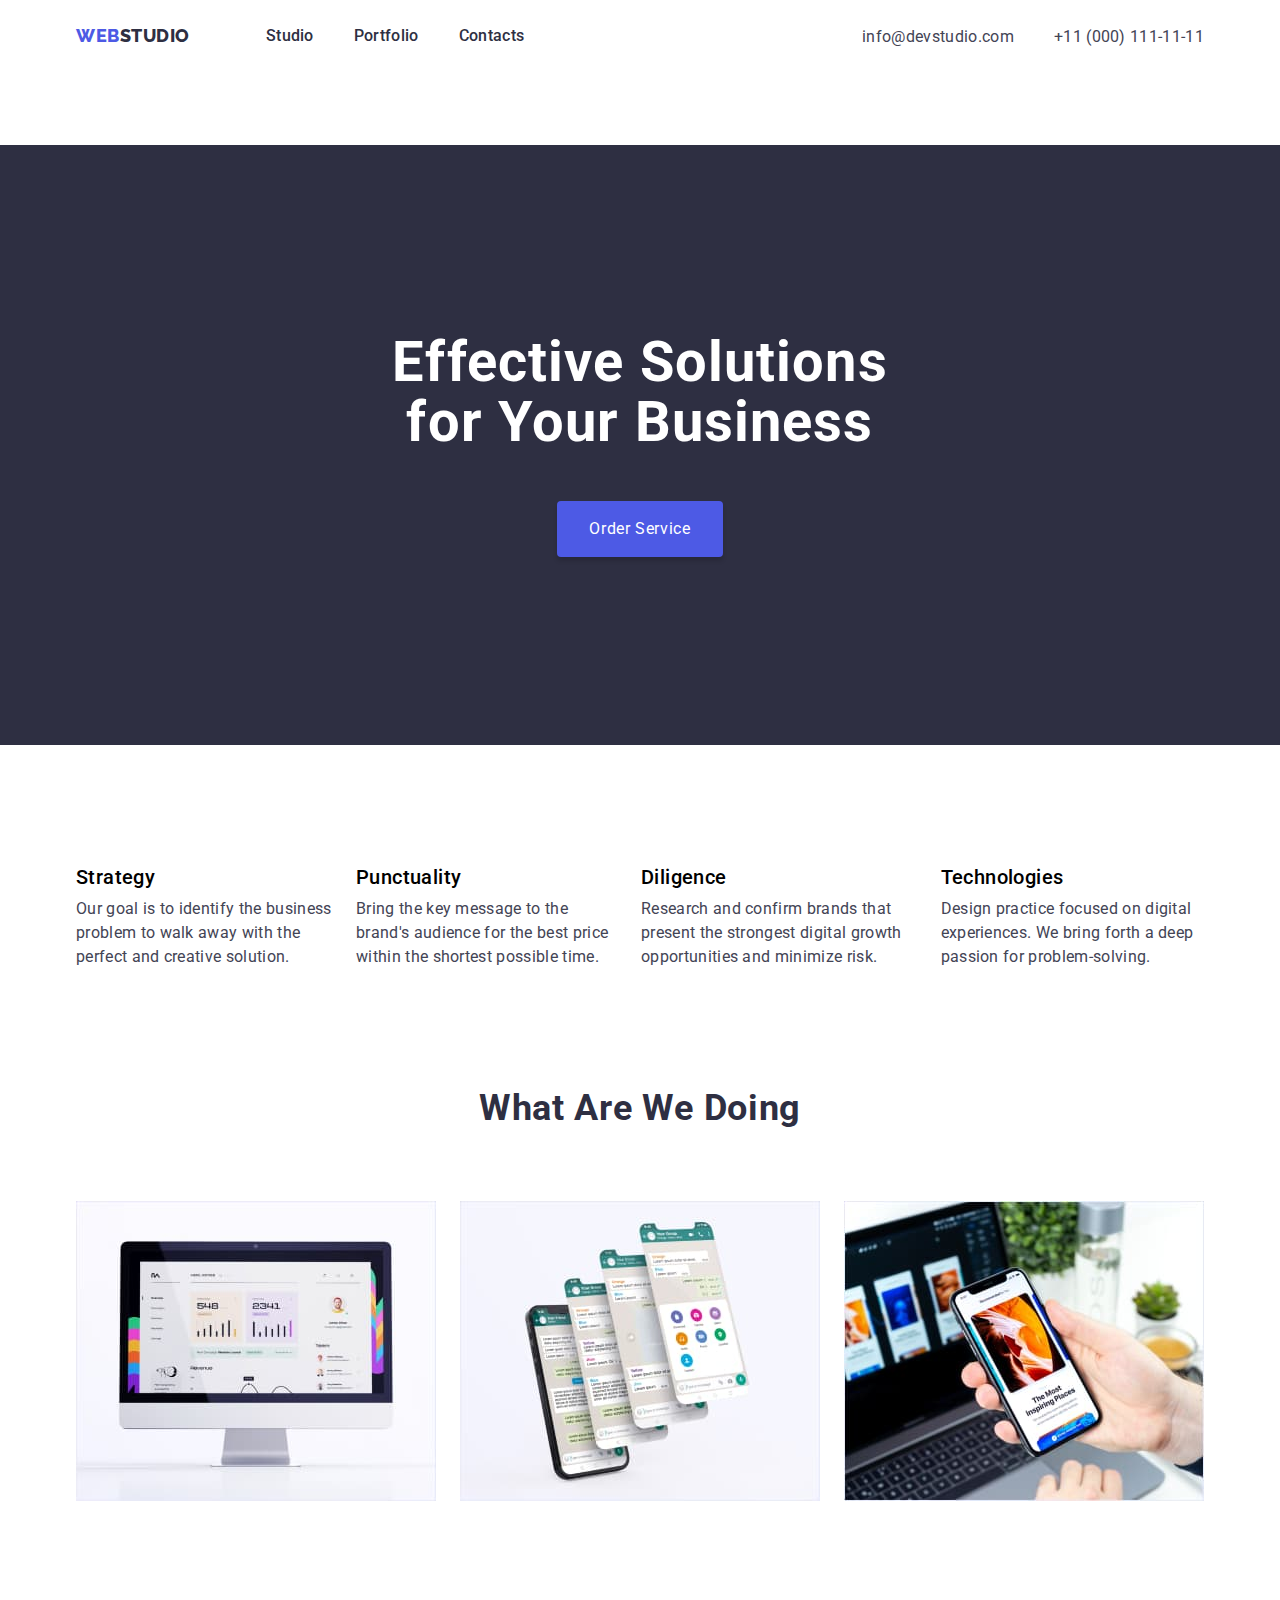
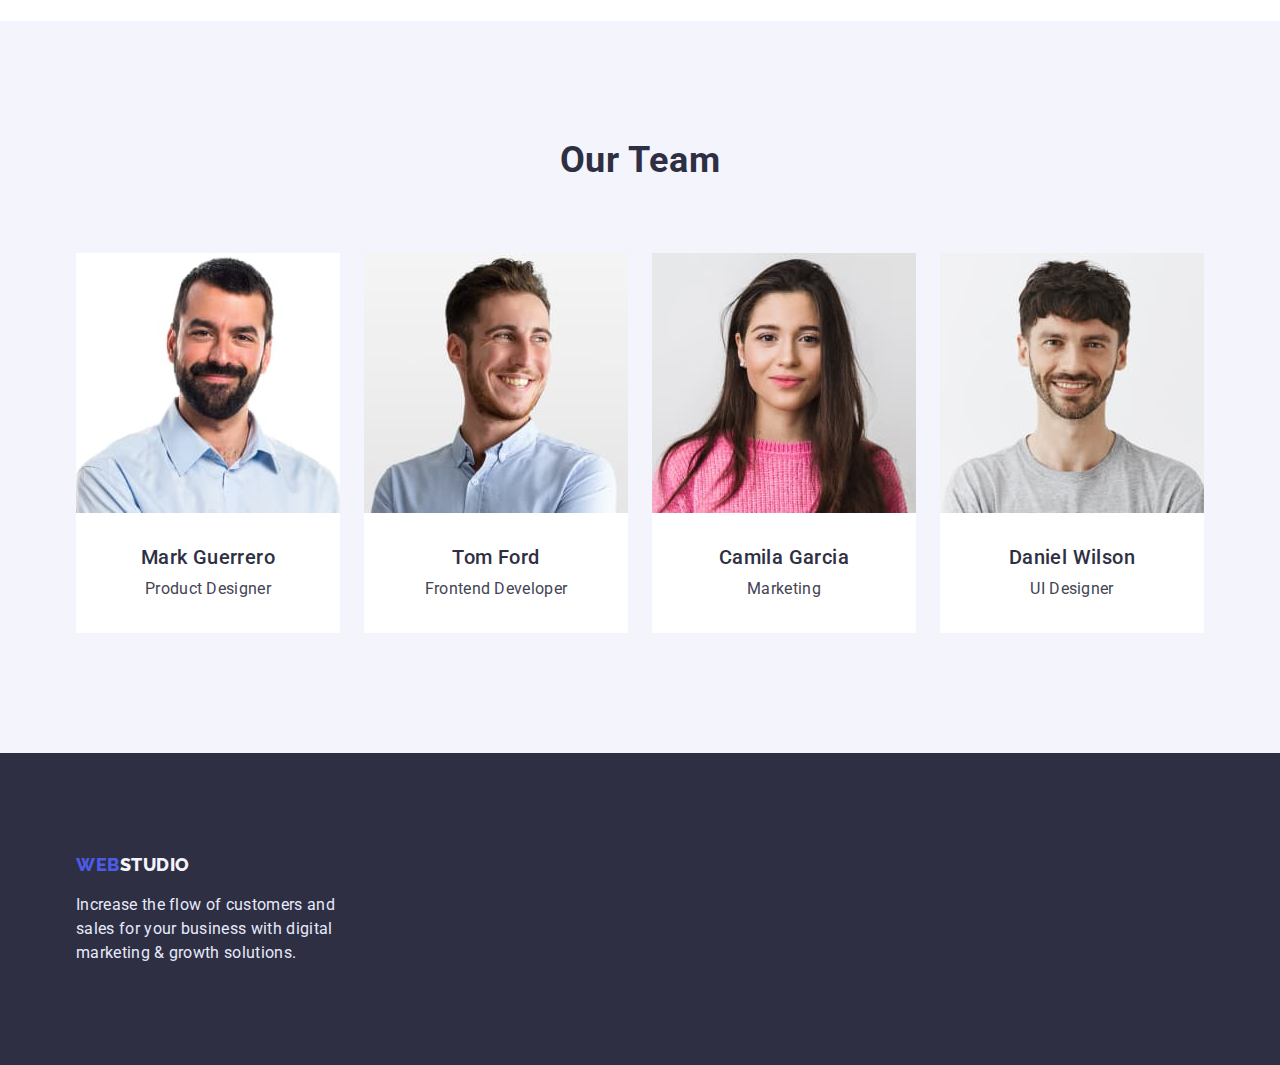
==== index.html @ ec8e8ed6 "Initial commit" ====
<!DOCTYPE html>
<html lang="en">

<head>
    <meta charset="UTF-8">
    <meta http-equiv="X-UA-Compatible" content="IE=edge">
    <meta name="viewport" content="width=device-width, initial-scale=1.0">
    <title>Effective Solutions
        for Your Business</title>
    <link rel="preconnect" href="https://fonts.googleapis.com">
    <link rel="preconnect" href="https://fonts.gstatic.com" crossorigin>
    <link rel="preconnect" href="https://fonts.googleapis.com">
    <link rel="preconnect" href="https://fonts.gstatic.com" crossorigin>
    <link rel="preconnect" href="https://fonts.googleapis.com">
<link rel="preconnect" href="https://fonts.gstatic.com" crossorigin>
<link rel="preconnect" href="https://fonts.googleapis.com">
<link rel="preconnect" href="https://fonts.gstatic.com" crossorigin>
<link href="https://fonts.googleapis.com/css2?family=Raleway:wght@800&family=Roboto:wght@400;500;700&display=swap" rel="stylesheet">
<link href="
https://cdn.jsdelivr.net/npm/modern-normalize@1.1.0/modern-normalize.min.css
" rel="stylesheet">    
<link rel="stylesheet" href="./css/styles.css" />

</head>

<body>
    <header class="page-header">
       <div class="cotainer page-header-coteiner"> <nav class="page-nav">
            <a class="header-logo logo link " href=".index.html">Web <span class="header-second-logo logo">Studio</span></a>
            <ul class="menu-list list">
                <li class="menu-item"><a class="menu-link link" href="./index.html">Studio</a></li>
                <li class="menu-item"><a class="menu-link link" href="./portfolio.html">Portfolio</a></li>
                <li class="menu-item"><a class="menu-link link" href="./index.html">Contacts</a></li>
            </ul>
        </nav>
        <address class="adres">
           
            <ul class="adres-list list">
                <li class="adres-item "><a class="meil-link link"
                        href="mailto:info@devstudio.com">info@devstudio.com</a>
                </li>
                <li class="adres-item "><a class="tel link" href="tel:+110001111111">+11
                        (000)
                        111-11-11</a>
                </li>
            </ul>
        </address></div>
    </header>
    <main>
        <!--Effective Solutions
for Your Business-->
        <section class="hirol">
           <div class="hirol-cotainer cotainer"><h1 class="hirol-tiatl">Effective Solutions
                for Your Business</h1>
            <button class="hirol-btn btn" type="button">Order Service</button></div> 
        </section>
        <!--principes-->
        <section class="principes ">
           <div class="cotainer">
            <h2 class="visually-hidden">Principes</h2>
            <ul class="principes-list list">
                <li class="principes-item link">
<h3 class="principes-subject subject">Strategy</h3>
                <p class="principes-description description">Our goal is to identify the business
                    problem to walk away with the perfect and creative solution.</p>
                </li>
                <li class="principes-item link">
    <h3 class="principes-subject subject">Punctuality</h3>
                    <p class="principes-description description">Bring the key message to the brand's audience for the best price
                        within the shortest possible
                        time.</p>
                </li>
                <li class="principes-item link">
    <h3 class="principes-subject subject">Diligence</h3>
                    <p class="principes-description description">Research and confirm brands that present the strongest digital
                        growth opportunities and
                        minimize
                        risk.</p>
                </li>
                <li class="principes-item link" ><h3 class="principes-subject subject">Technologies</h3>
                    <p class="principes-description description">Design practice focused on digital experiences. We bring forth a
                        deep passion for
                        problem-solving.</p>
                </li>
            </ul></div>
        </section>
        <!--What are we doing-->
        <section class="doing ">
           <div class="cotainer"><h2 class="doing-title title">What are we doing</h2>
            <ul class="doing-list list">
                <li class="doing-item link"><img src="./images/doing/ectangle71.jpg" alt="monitor computer" width="360"
                        height="300" /></li>
                <li class="doing-item link"><img src="./images/doing/ectangle71(1).jpg" alt="monitor phoone" width="360"
                        height="300" />
                </li>
                <li class="doing-item link"><img src="./images/doing/ectangle71(2).jpg" alt="monitor laptop and phoone"
                        width="360" height="300" /></li>
            </ul></div>
        </section>
        <!--Our Team-->
        <section class="tem">
            <div class="cotainer"><h2 class="tem-titel title">Our Team</h2>
            <ul class="tem-list list">
                <li class="tem-item"><img src="./images/qurteam/mark-guerrero.jpg" alt="employee" width="264"
                        height="260" />
                 <div class="tem-description-item"><h3 class="tem-subject subject">Mark Guerrero</h3>
                    <p class="tem-description description">Product Designer</p></div>
                </li>
                <li class="tem-item "><img src="./images/qurteam/tom-ford.jpg" alt="employee" width="264"
                        height="260" />
                    <div class="tem-description-item"><h3 class="tem-subject subject">Tom Ford</h3>
                    <p class="tem-description description">Frontend Developer</p></div>
                </li>
                <li class="tem-item"><img src="./images/qurteam/camilaa-grcia.jpg" alt="employee" width="264"
                        height="260" />
                    <div class="tem-description-item"><h3 class="tem-subject subject">Camila Garcia</h3>
                    <p class="tem-description description">Marketing</p></div>
                </li>
                <li class="tem-item"><img src="./images/qurteam/daniel-wilson.jpg" alt="employee" width="264"
                        height="260" />
                    <div class="tem-description-item"><h3 class="tem-subject subject">Daniel Wilson</h3>
                    <p class="tem-description description">UI Designer</p></div>
                </li>
            </ul></div>
        </section>
    </main>

    <!--futer-->
    <footer class="footer ">
        <div class="cotainer"><a class="footer-logo logo link" href=".index.html">Web <span class="footer-second-logo logo">Studio</span></a>
   <p class="footer-description description">Increase the flow of customers and sales for your business with digital marketing
            & growth solutions.</p></div>
    </footer>
</body>

</html>
---- css/styles.css ----
:root {
    --main-title-color: #2E2F42; 
    --first-color:  #FFFFFF;
    --accent-color: #4D5AE5;
    --sekondary-font:Raleway, sans-serif;
    --focus-color: #404BBF;
    --contact-color: #434455;
    --btn-color: #4D5AE5;
    --second-foot-color:#2e2f42;
    --third-color:#E7E9FC;
    --logo-color:#F4F4FD;
    --hiro-color:#0a0b23;}
h1,
h2,
h3,
h4,
p {
    margin-top: 0;
    margin-bottom: 0;}

ul {margin:0;
    padding: 0;}

.cotainer {   
    width: 1158px;
    margin-left: auto;
    margin-right: auto;
    padding: 0 15px;}    
    


.list {
    list-style: none;
    padding: 0;
    margin: 0;}

.link {
    text-decoration: none;}

body {
    font-family: 'Roboto', sans-serif;

    background-color: var(--first-color);}

.btn {
    font-family: 'Roboto';
    font-style: normal;
    font-weight: 500px;
    font-size: 16px;
    line-height: 1.5;
    display: flex;
    align-items: center;
    letter-spacing: 0.04em;}

.title {
    font-size: 36px;
    line-height: 1.11;
    letter-spacing: 0.02em;
    text-transform: capitalize;
    margin-bottom: 72px; }

.description {
    
   
    font-size: 16px;
    line-height: 1.5;
    letter-spacing: 0.02em;}

.subject {
    
    font-weight: 500;
    font-size: 20px;
    line-height: 1.2;
    letter-spacing: 0.02em;
    margin-bottom: 8px;}

.logo {
    font-family: Raleway, sans-serif; 
    font-style: normal;
    font-weight: 800;
    font-size: 18px;
    line-height: 1.33;
    display: flex;
    align-items: center;
    letter-spacing: 0.03em;
    text-transform: uppercase;}

address{ 
    font-style:normal; 
    align-items: center;
    margin-left: auto;}
.page-nav{
    display: flex;
    align-items: center;}    
/* -----------------------------header------------------------------------ */

.page-header{
    padding-bottom: 24px;
    padding-top: 24px;}


.header-logo {
    display:flex;
    align-items: center;
    color:var(--accent-color);
    margin-right: 76px;}
.header-second-logo{
   
    color: var(--main-title-color);}


.menu-list{
    display: flex;
    align-items: center;
    padding: 0;
    margin: 0;}

.menu-item:not(:last-child){
    margin-right: 40px;}
    

.menu-link {

    font-weight: 500;
    font-size: 16px;
    line-height: 1.5;
    letter-spacing: 0.02em;
    color: var(--main-title-color);}

.menu-link:hover,
.menu-link:focus {
    color: var(--focus-color);}



.adres-list{ 
    margin-left: auto;
    display: flex;
    align-items: center;}
.adres-item{ 
    margin-left: 40px;}

.meil-link {
    font-family: 'Roboto';
    font-style: normal;
   
    font-size: 16px;
    line-height: 1.5;
    letter-spacing: 0.02em;
    color: var(--contact-color);
    cursor:auto;}

.adres{
    margin-left: auto; 
    display: flex;
    align-items: center;
    }
   
.meil-link:hover,
.meil-link:focus {
    color: var(--focus-color);
}

.tel {font-family: 'Roboto';
    font-style: normal;
    
    font-size: 16px;
    line-height: 1.5;
    letter-spacing: 0.02em;
    color: var(--contact-color);
    cursor: auto;}

.page-header-coteiner {
    display: flex;
    align-items: baseline;
    content:center;} 
   
    

/*---------------------------Effective Solutions for Your Business ----------------------------------------------------------*/ 
.hirol-tiatl {

    font-size: 56px;
    line-height: 1.07;
    text-align: center;
    letter-spacing: 0.02em;
    display: block; 
    margin: 0 auto;
    width: 496px;
    margin-bottom: 48px;
    margin-left: auto;
    margin-right: auto;
    margin-bottom: 48px;
    color: var(--first-color);}
   
    

.hirol {
    background-color: #2E2F42;
    color: var(--first-color);}
.hirol{
    padding-top: 188px; 
    padding-bottom: 188px;
    text-align: center;}  

.hirol-cotainer{
    text-align: center;}

.hirol-btn {
    font-family: inherit;
    padding-left: 32px;
    padding-right: 32px;
    padding-top: 16px;
    padding-bottom: 16px;
    text-align: center;
    display: block; 
    margin-left: auto;
    margin-right: auto;
    box-shadow: 0px 4px 4px rgba(0, 0, 0, 0.15);
    border-radius: 4px;
    color: var(--first-color);
    background-color:var(--btn-color);
    border:transparent;}

.hirol-btn:hover,
.hirol-btn:focus {
    color: var(--first-color);
    background-color:var(--focus-color)}


/* ----------------------------------principes.principes-subject ------------------------------ */
.principes{
    padding-top: 120px;
    padding-bottom: 120px;}

.visually-hidden {
    position: absolute;
    width: 1px;
    height: 1px;
    margin: -1px;
    border: 0;
    padding: 0;
    white-space: nowrap;
    clip-path: inset(100%);
    clip: rect(0 0 0 0);
    overflow: hidden;}
.principes-list{
    display: flex;}

.principes-item:not(:last-child){
    margin-right:24px;}

.principes-description {
    color: var(--contact-color);}

.principes-subject-description{
    display: flex;
    align-items: center;}
/* ----------------------------What are we doing------------------------------------------- */
img{
    max-width: 100%;
    height: auto;
    display: block;}

.doing {
    padding-top: 0px;
    padding-bottom: 120px;}
.doing-title {
    color: var(--main-title-color);
    margin-bottom: 72px;
    text-align:center;}

.doing-list{
    display: flex;
    gap: 24px;
    flex-basis: calk((100%-48px)/3);}
/* ---------------------------------Our Team -------------------------------------------------*/
.tem {
    background-color: var(--logo-color);
    padding-top: 120px;
    padding-bottom: 120px;}
.tem-titel {
   color: var(--main-title-color);
   text-align:center;}

.tem-subject {
    color: var(--main-title-color);
    margin-bottom: 8px;}

.tem-description {
    color: var(--contact-color);}

.tem-list{
    display: flex;
    gap: 24px;
    flex-basis: calk((100%-48px)/3);}

.tem-description-item{
    padding: 32px 0;
    text-align: center;
    background-color: #FFFFFF;}



/*---------------------------------------------- footer.------------------------------------ */

.footer-logo {
    color: var(--btn-color); 
    margin-bottom: 16px; }

.footer-second-logo {
    color: var(--logo-color);}

.footer-description {
    color:var(--third-color);
    width: 264px;}

.footer {
    background-color: var(--main-title-color);
    padding-top: 100px;
    padding-bottom: 100px;}
    
   
    

/* -----------------------------------------header portfolio--------------------------------------- */

.page-header{
    padding-bottom: 24px;
    padding-top: 24px;}


.header-logo {
    display:flex;
    align-items: center;
    color:var(--accent-color);
    margin-right: 76px;}
.header-second-logo{
   
    color: var(--main-title-color);}


.menu-list{
    display: flex;
    align-items: center;
    padding: 0;
    margin: 0;}

.menu-item:not(:last-child){
    margin-right: 40px;}
    

.menu-link {

    font-weight: 500;
    font-size: 16px;
    line-height: 1.5;
    letter-spacing: 0.02em;
    color: var(--main-title-color);}

.menu-link:hover,
.menu-link:focus {
    color: var(--focus-color);}



.adres-list{ 
    margin-left: auto;
    display: flex;
    align-items: center;}
.adres-item{ 
    margin-left: 40px;}

.meil-link {
    font-family: 'Roboto';
    font-style: normal;
   
    font-size: 16px;
    line-height: 1.5;
    letter-spacing: 0.02em;
    color: var(--contact-color);
    cursor:auto;}

.adres{
    margin-left: auto; 
    display: flex;
    align-items: center;
    }
   
.meil-link:hover,
.meil-link:focus {
    color: var(--focus-color);
}

.tel {font-family: 'Roboto';
    font-style: normal;
    
    font-size: 16px;
    line-height: 1.5;
    letter-spacing: 0.02em;
    color: var(--contact-color);
    cursor: auto;}

.page-header-coteiner {
    display: flex;
    align-items: baseline;
    content:center;} 
   
/* -----------------------------------------------button------------------------------------------------- */
.adres{
    padding-bottom: 72px;}
.navegetion{
    padding-top: 96px;
    padding-bottom: 120px;}
.visually-hidden {
    position: absolute;
    width: 1px;
    height: 1px;
    margin: -1px;
    border: 0;
    padding: 0;
    white-space: nowrap;
    clip-path: inset(100%);
    clip: rect(0 0 0 0);
    overflow: hidden;}

.navegetion-btn {
    color: var(--btn-color);
    background-color: var(--first-color);
    padding-top:12px;
    padding-bottom: 12px;
    padding-left: 24px;
    padding-right: 24px;
    border: none;
    border-radius: 4px;
    background: #F4F4FD;}

.navegetion-btn:hover,
.navegetion-btn:focus {
    color: var(--first-color);
    background-color: var(--focus-color);}

.navegetion-list:not(:last-child)  {
    display:flex;
    gap:24px;
    justify-content: center;
    margin-bottom: 72px;} 
 
/* ---------------------------------imagis--------------------------------------------------------- */


img{
    display: block; 
    max-width: 100%; 
    height: auto}

.images-subject {
    color: var(--main-title-color);}

.images-description {
    color: var(--contact-color);}

.images-list {
    display: flex;
    column-gap: 24px;
    row-gap: 48px;
    flex-wrap: wrap;
    margin: 0;
    padding: 0;}

 .images-item{
    margin-right: 0;
    margin-bottom: 0;
    flex-direction:row; 
    flex-basis:calc((100% - 48px) / 3);}
.imeges-description-subject{
    padding-top: 32px;
    padding-right:0;
    padding-bottom:32px;
    padding-left:16px;
    border-top: 1px solid;color: #E7E9FC; 
    border-right: 1px solid;color: #E7E9FC; 
    border-bottom: 1px solid;color: #E7E9FC; 
    border-left:1px solid;color:#E7E9FC;  }
 .images-item:nth-last-child(-n+3){
    margin-bottom: 0;}
/* ----------------------------------footer portfolio--------------------------------------------------- */
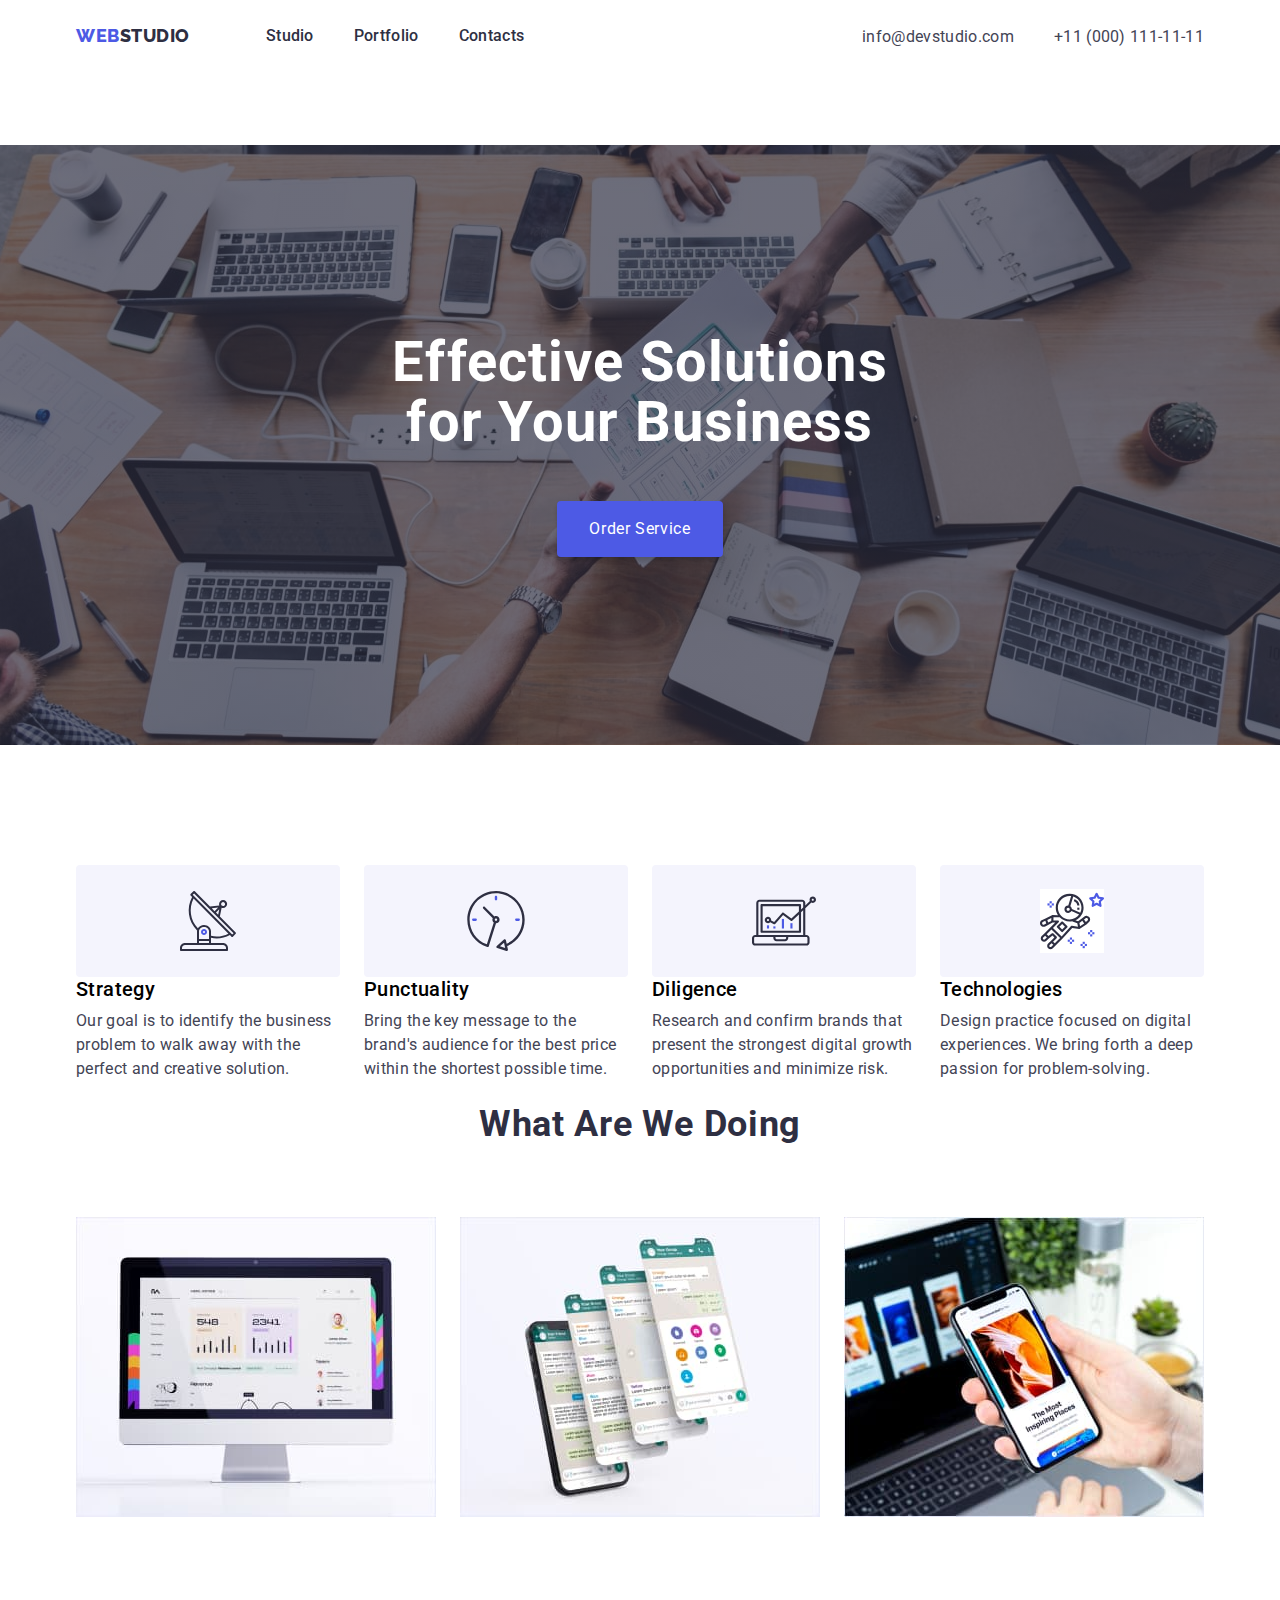
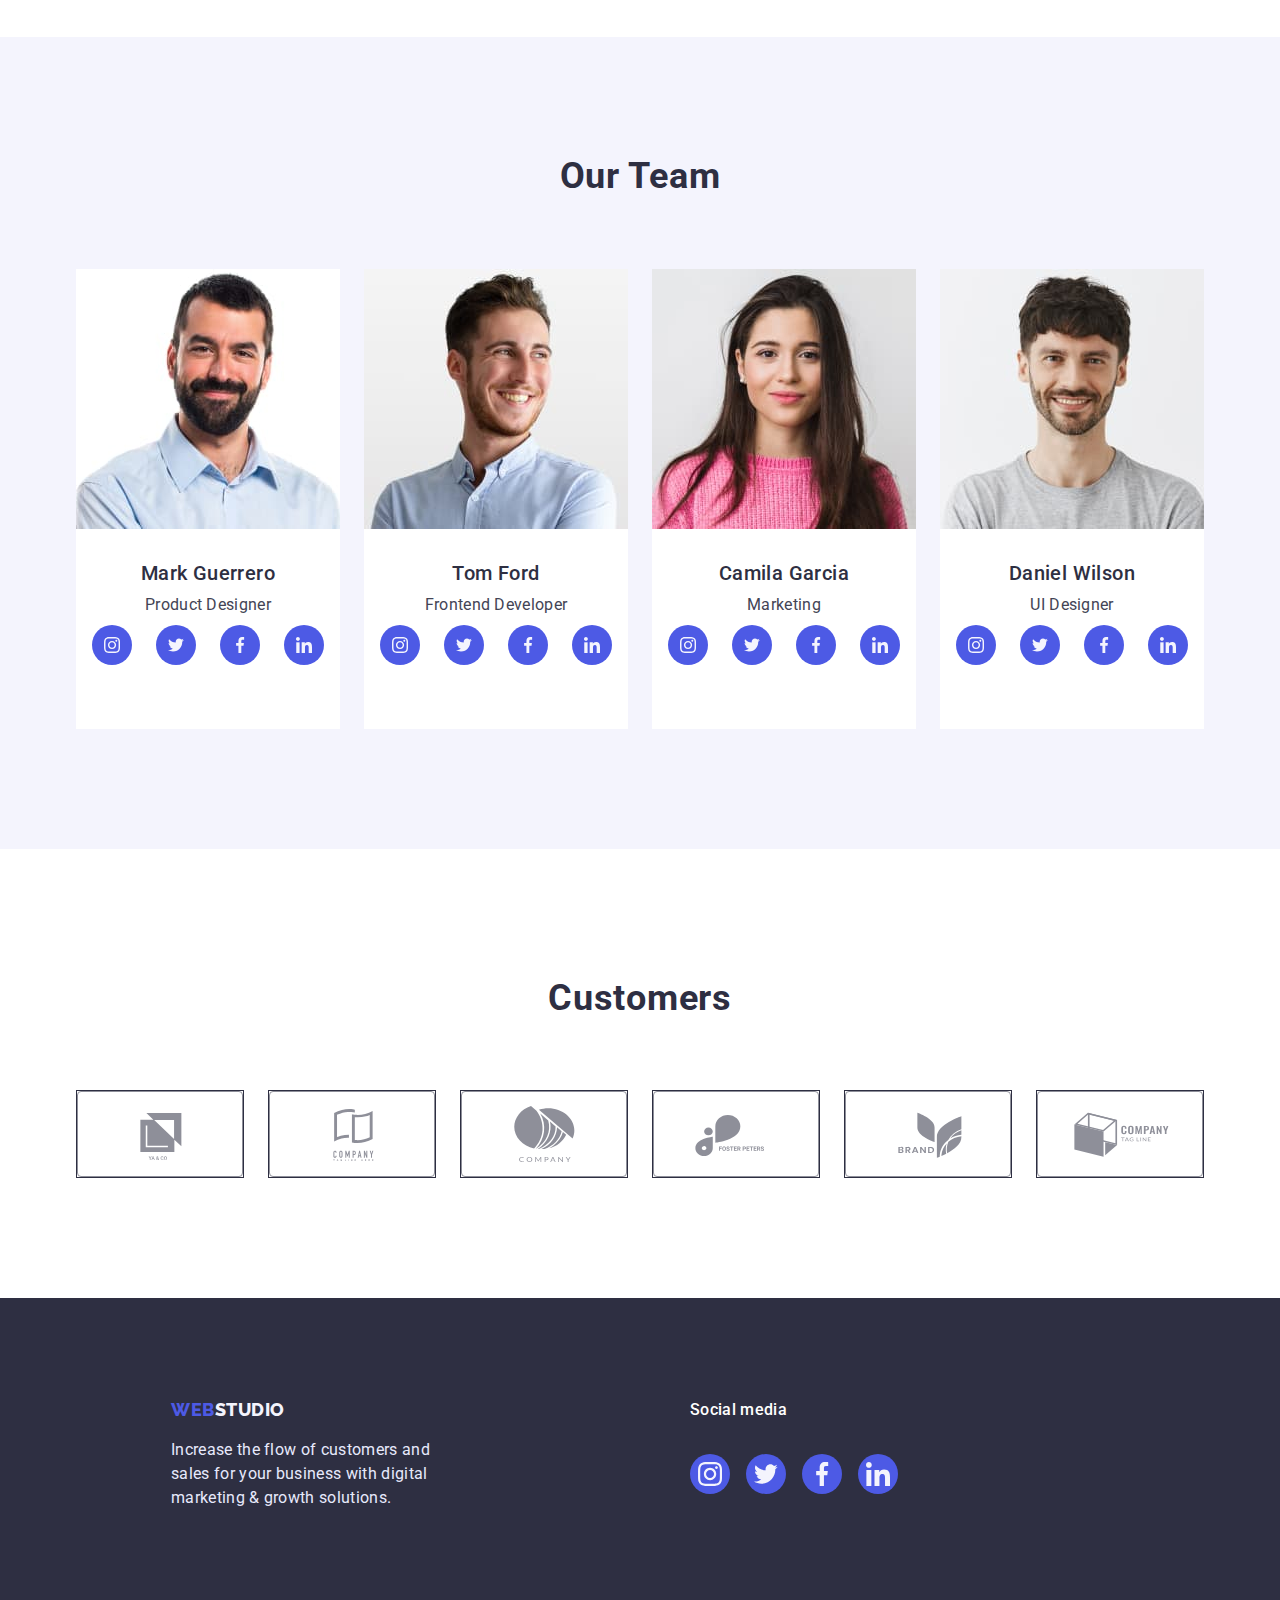
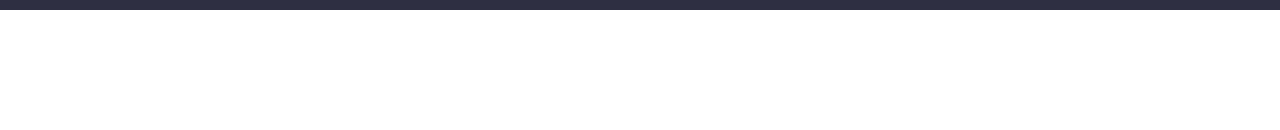
==== commit 7b716c5c: "background" ====
--- a/index.html
+++ b/index.html
@@ -37,8 +37,7 @@
            
             <ul class="adres-list list">
                 <li class="adres-item "><a class="meil-link link"
-                        href="mailto:info@devstudio.com">info@devstudio.com</a>
-                </li>
+                        href="mailto:info@devstudio.com">info@devstudio.com</a></li>
                 <li class="adres-item "><a class="tel link" href="tel:+110001111111">+11
                         (000)
                         111-11-11</a>
@@ -59,25 +58,34 @@
            <div class="cotainer">
             <h2 class="visually-hidden">Principes</h2>
             <ul class="principes-list list">
-                <li class="principes-item link">
-<h3 class="principes-subject subject">Strategy</h3>
+                <li class="principes-item link" >
+                    <div class="principes-icon"><svg class="principes-item-icon" width="60px" height="64px" >
+                    <use href="./images/symbol-defs.svg#icon-antenna-1"></use></svg></div>
+                   <h3 class="principes-subject subject">Strategy</h3>
                 <p class="principes-description description">Our goal is to identify the business
                     problem to walk away with the perfect and creative solution.</p>
                 </li>
                 <li class="principes-item link">
-    <h3 class="principes-subject subject">Punctuality</h3>
-                    <p class="principes-description description">Bring the key message to the brand's audience for the best price
+                    <div class="principes-icon"><svg class="principes-item-icon" width="60px" height="64px">
+                        <use href="./images/symbol-defs.svg#icon-clock-1"></use> </svg></div>
+            <h3 class="principes-subject subject">Punctuality</h3>
+                    <p class="principes-description description">Bring the key message to the brand's
+                         audience for the best price
                         within the shortest possible
                         time.</p>
-                </li>
-                <li class="principes-item link">
+</li>
+               <li class="principes-item link">
+                <div class="principes-icon"><svg class="principes-item-icon" width="64px" height="64px">
+                    <use href="./images/symbol-defs.svg#icon-diagram-1"> </use></svg></div>
     <h3 class="principes-subject subject">Diligence</h3>
                     <p class="principes-description description">Research and confirm brands that present the strongest digital
                         growth opportunities and
                         minimize
                         risk.</p>
                 </li>
-                <li class="principes-item link" ><h3 class="principes-subject subject">Technologies</h3>
+                <li class="principes-item link" >
+                    <div class="principes-icon"><svg class="principes-item-icon" width="64px" height="64px" ><use href="./images/symbol-defs.svg#icon-astronaut-1"></use></svg></div>
+                    <h3 class="principes-subject subject">Technologies</h3>
                     <p class="principes-description description">Design practice focused on digital experiences. We bring forth a
                         deep passion for
                         problem-solving.</p>
@@ -101,35 +109,160 @@
         <section class="tem">
             <div class="cotainer"><h2 class="tem-titel title">Our Team</h2>
             <ul class="tem-list list">
-                <li class="tem-item"><img src="./images/qurteam/mark-guerrero.jpg" alt="employee" width="264"
+                <li class="tem-item"><img class="tem-img" src="./images/qurteam/mark-guerrero.jpg" alt="employee" width="264"
                         height="260" />
-                 <div class="tem-description-item"><h3 class="tem-subject subject">Mark Guerrero</h3>
-                    <p class="tem-description description">Product Designer</p></div>
-                </li>
-                <li class="tem-item "><img src="./images/qurteam/tom-ford.jpg" alt="employee" width="264"
-                        height="260" />
-                    <div class="tem-description-item"><h3 class="tem-subject subject">Tom Ford</h3>
-                    <p class="tem-description description">Frontend Developer</p></div>
-                </li>
-                <li class="tem-item"><img src="./images/qurteam/camilaa-grcia.jpg" alt="employee" width="264"
-                        height="260" />
-                    <div class="tem-description-item"><h3 class="tem-subject subject">Camila Garcia</h3>
-                    <p class="tem-description description">Marketing</p></div>
-                </li>
-                <li class="tem-item"><img src="./images/qurteam/daniel-wilson.jpg" alt="employee" width="264"
-                        height="260" />
-                    <div class="tem-description-item"><h3 class="tem-subject subject">Daniel Wilson</h3>
-                    <p class="tem-description description">UI Designer</p></div>
+        <div  class="tem-description-item"><h3 class="tem-subject subject">Mark Guerrero</h3>
+     <p class="tem-description description">Product Designer</p> 
+<ul class="tem-item-list list">
+    <li class="tem-item-item"> <a href="" class="tem-item-link">
+            <svg class="tem-item-icon" width="16" height="16">
+                <use href="./images/symbol-defs.svg#icon-instagram-2"> </use>
+            </svg></a></li>
+
+    <li class="tem-item-item">
+        <a href="" class="tem-item-link">
+            <svg class="tem-item-icon" width="16" height="16">
+                <use href="./images/symbol-defs.svg#icon-Group"> </use>
+            </svg></a>
+    </li>
+
+    <li class="tem-item-item">
+        <a href="" class="tem-item-link">
+            <svg class="tem-item-icon" width="16" height="16">
+                <use href="./images/symbol-defs.svg#icon-facebook-1"> </use>
+            </svg></a>
+    </li>
+
+    <li class="tem-item-item">
+        <a href="" class="tem-item-link">
+            <svg class="tem-item-icon" width="16" height="16">
+                <use href="./images/symbol-defs.svg#icon-linkedin-1"> </use>
+            </svg></a>
+    </li>
+</ul>
+</div>
+</li>
+<li class="tem-item ">
+    <img src="./images/qurteam/tom-ford.jpg" alt="employee" width="264" height="260" />
+     <div class="tem-description-item"><h3 class="tem-subject subject">Tom Ford</h3>
+ <p class="tem-description description">Frontend Developer</p>               
+ <ul class="tem-item-list list"> 
+ <li class="tem-item-item"> <a href="" class="tem-item-link">
+  <svg class="tem-item-icon" width="16" height="16">
+    <use href="./images/symbol-defs.svg#icon-instagram-2"> </use></svg></a></li>
+                                    
+        <li class="tem-item-item">
+            <a href="" class="tem-item-link">
+          <svg class="tem-item-icon" width="16" height="16">
+        <use href="./images/symbol-defs.svg#icon-Group"> </use></svg></a></li>
+        
+            <li class="tem-item-item">
+          <a href="" class="tem-item-link">
+              <svg class="tem-item-icon" width="16" height="16">
+ <use href="./images/symbol-defs.svg#icon-facebook-1"> </use></svg></a></li>
+                                                                 
+     <li class="tem-item-item">
+    <a href="" class="tem-item-link">
+   <svg class="tem-item-icon" width="16" height="16">
+   <use href="./images/symbol-defs.svg#icon-linkedin-1"> </use></svg></a></li></ul></div>
+  </li>
+  <li class="tem-item"><img src="./images/qurteam/camilaa-grcia.jpg" alt="employee" width="264"height="260" />
+ <div class="tem-description-item"><h3 class="tem-subject subject">Camila Garcia</h3>
+ <p class="tem-description description">Marketing</p>               <ul class="tem-item-list list"> 
+   <li class="tem-item-item">
+    <a href="" class="tem-item-link">
+  <svg class="tem-item-icon" width="16" height="16">
+      <use href="./images/symbol-defs.svg#icon-instagram-2"> </use></svg></a></li>
+      
+          <li class="tem-item-item">
+    <a href="" class="tem-item-link">
+        <svg class="tem-item-icon" width="16" height="16">
+     <use href="./images/symbol-defs.svg#icon-Group"> </use></svg></a></li>
+                      
+   <li class="tem-item-item">
+   <a href="" class="tem-item-link">
+     <svg class="tem-item-icon" width="16" height="16">
+     <use href="./images/symbol-defs.svg#icon-facebook-1"> </use></svg></a></li>
+
+       <li class="tem-item-item">
+           <a href="" class="tem-item-link">
+      <svg class="tem-item-icon" width="16" height="16">
+    <use href="./images/symbol-defs.svg#icon-linkedin-1"> </use></svg></a></li></ul></div>
+  </li>
+  <li class="tem-item"><img src="./images/qurteam/daniel-wilson.jpg" alt="employee" width="264"
+     height="260" />
+<div class="tem-description-item"><h3 class="tem-subject subject">Daniel Wilson</h3>
+      <p class="tem-description description">UI Designer</p>              
+      <ul class="tem-item-list list"> 
+    <li class="tem-item-item">
+      <a href="" class="tem-item-link">
+        <svg class="tem-item-icon" width="16" height="16">
+    <use href="./images/symbol-defs.svg#icon-instagram-2"> </use></svg></a></li>
+ 
+       <li class="tem-item-item">
+           <a href="" class="tem-item-link">
+                                                <svg class="tem-item-icon" width="16" height="16">
+     <use href="./images/symbol-defs.svg#icon-Group"> </use></svg></a></li>
+     
+         <li class="tem-item-item">
+             <a href="" class="tem-item-link">
+    <svg class="tem-item-icon" width="16" height="16">
+        <use href="./images/symbol-defs.svg#icon-facebook-1"> </use></svg></a></li>
+
+       <li class="tem-item-item">
+           <a href="" class="tem-item-link">
+    <svg class="tem-item-icon" width="16" height="16">
+        <use href="./images/symbol-defs.svg#icon-linkedin-1"> </use></svg></a></li></ul></div>
                 </li>
             </ul></div>
         </section>
     </main>
-
+<!--Customers-->
+<section class="costomers">
+    <div class="cotainer">
+<h2 class="costomers-title">Customers</h2>
+<ul class="costomers-list list">
+    <li class="costomers-item"> <a href="" class="costomers-link">
+        <svg class="costomers-icon" width="104px" height="56px"><use href="./images/symbol-defs.svg#icon-Logo">
+
+        </use></svg></a></li>
+<li class="costomers-item"><a href="" class="costomers-link">
+    <svg class="costomers-icon"width="104px" height="56px"><use href="./images/symbol-defs.svg#icon-Logo-1">
+
+    </use></svg></a></li>
+<li class="costomers-item"><a href="" class="costomers-link">
+    <svg class="costomers-icon"width="104px" height="56px"><use href="./images/symbol-defs.svg#icon-group">
+
+    </use></svg></a></li>
+<li class="costomers-item"><a href="" class="costomers-link">
+    <svg class="costomers-icon"width="104px" height="56px"><use href="./images/symbol-defs.svg#icon-Logo-2">
+
+    </use></svg></a></li>
+    <li class="costomers-item"><a href="" class="costomers-link">
+            <svg class="costomers-icon" width="104px" height="56px">
+                <use href="./images/symbol-defs.svg#icon-Logo-3"></use>
+            </svg></a></li>
+    <li class="costomers-item"><a href="" class="costomers-link">
+            <svg class="costomers-icon" width="104px" height="56px">
+                <use href="./images/symbol-defs.svg#icon-Logo-4"></use>
+            </svg></a></li>
+        </ul></div>
     <!--futer-->
     <footer class="footer ">
-        <div class="cotainer"><a class="footer-logo logo link" href=".index.html">Web <span class="footer-second-logo logo">Studio</span></a>
+        <div class="cotainer-footer cotainer"><a class="footer-logo logo link" href=".index.html">Web <span class="footer-second-logo logo">Studio</span></a>
    <p class="footer-description description">Increase the flow of customers and sales for your business with digital marketing
             & growth solutions.</p></div>
+            <div class="footer-media"><h3 class="footer-media-subject">Social media</h3>
+            <ul class="footer-media-list list" >
+            <li class="footer-media-item"><a href=""class="footer-media-link">
+                <svg class="footer-media-icon" width="24px" height="24px">
+                    <use href="./images/symbol-defs.svg#icon-instagram-2"></use></svg></a></li>
+            <li class="footer-media-item"><a href=""class="footer-media-link"><svg class="footer-media-icon" width="24px"   height="24px">
+                <use href="./images/symbol-defs.svg#icon-Group"></use></svg></a></li>
+            <li class="footer-media-item"><a href=""class="footer-media-link">
+                <svg class="footer-media-icon" width="24px"  height="24px"><use href="./images/symbol-defs.svg#icon-facebook-1"></use></svg></a></li>
+            <li class="footer-media-item"><a href=""class="footer-media-link">
+                <svg class="footer-media-icon" width="24px"  height="24px"><use href="./images/symbol-defs.svg#icon-linkedin-1"></use></svg></a></li></ul></div>
     </footer>
 </body>
 
--- a/css/styles.css
+++ b/css/styles.css
@@ -196,12 +196,18 @@
     
 
 .hirol {
-    background-color: #2E2F42;
+   background-color: #2E2F42;
     color: var(--first-color);}
 .hirol{
     padding-top: 188px; 
     padding-bottom: 188px;
-    text-align: center;}  
+    text-align: center;
+    background-image:linear-gradient(rgba(46, 47, 66, 0.7),
+    rgba(46, 47, 66, 0.7)),
+    url(../images/card/bg-min.jpg);
+    background-repeat:no-repeat;
+    background-size:cover;
+    background-position: center;}  
 
 .hirol-cotainer{
     text-align: center;}
@@ -245,7 +251,25 @@
     clip: rect(0 0 0 0);
     overflow: hidden;}
 .principes-list{
-    display: flex;}
+    display:flex;
+    margin-bottom: 8px;}
+
+.principes-item{
+    display: flexbox;
+    
+    height: 112px;
+    background: #F4F4FD;
+    border-radius: 4px;}
+
+.principes-item-icon{
+    display:flexbox ;
+   justify-content: center;} 
+ .principes-icon{
+    display: flex;
+    align-items: center;
+    justify-content: center;
+    width: 264px;
+    height: 112px;}
 
 .principes-item:not(:last-child){
     margin-right:24px;}
@@ -282,13 +306,18 @@
 .tem-titel {
    color: var(--main-title-color);
    text-align:center;}
-
+.tem-img{
+    background: url(man-with-laptop-presenting-something.jpg);}
+.tem-img:hover,
+.tem-img:focus{
+    background: url(man-with-laptop-presenting-something.jpg);}    
 .tem-subject {
     color: var(--main-title-color);
     margin-bottom: 8px;}
 
 .tem-description {
-    color: var(--contact-color);}
+    color: var(--contact-color);
+    margin-bottom: 8px; }
 
 .tem-list{
     display: flex;
@@ -296,13 +325,86 @@
     flex-basis: calk((100%-48px)/3);}
 
 .tem-description-item{
+    width: 264px; 
     padding: 32px 0;
     text-align: center;
-    background-color: #FFFFFF;}
-
-
-
-/*---------------------------------------------- footer.------------------------------------ */
+    background-color: var(--first-color);}
+.tem-item-list{
+    display: flex;
+    gap:24px;
+    margin-left:16px;
+    margin-right: 32px;
+    margin-bottom: 32px;}
+.tem-item-link{
+    display: flex;
+    justify-content: center;
+    align-items: center;
+    width: 40px;
+    height: 40px;
+    border-radius: 50%;
+    background-color:var(--accent-color);}
+.tem-item-link:hover,
+.tem-item-link:focus{
+    background-color:var(--focus-color);
+}
+/*-------------------------------------------Customers---------------------------------------------------*/
+.costomers{
+    padding-top: 130px;
+    padding-bottom: 120px;}
+.costomers-list{
+    display: flex;
+    gap:24px;
+    justify-content: center;
+    align-items: center;
+    width: 100%;
+    height: 100%;
+    border-color: var(--contact-color);}
+
+
+.costomers-item{
+    display: block;
+    width: 168px;
+    height: 88px;
+    justify-content: center;
+    align-items: center;
+    margin-bottom: 120px;
+    border:1px solid var(--main-title-color);}
+
+.costomers-title{
+    font-family: 'Roboto',sans-serif;
+    font-style: normal;
+    font-weight: 700;
+    font-size: 36px;
+    line-height:1.1 ;
+     text-align: center;
+    letter-spacing: 0.02em;
+    text-transform: capitalize;
+    color: var(--main-title-color); 
+    margin-bottom: 72px; }
+
+.costomers-link{
+    display: flex;
+    justify-content: center;
+    align-items: center;
+    width: 100%;
+    height: 100%;
+    border: 1px solid #8E8F99;
+    border-radius: 4px;
+    fill:#8e8f99;}
+
+.costomers-link:hover,
+.costomers-link:focus{
+    border:1px px solid var(--focus-color);
+    border-radius:4px ;
+    fill: var(--accent-color);}
+
+.costomers-icon{
+    fill: #8E8F99;}
+ 
+.costomers-icon:hover,
+ .costomers-icon:focus{
+    fill:var(--focus-color);}
+    /*---------------------------------------------- footer.------------------------------------ */
 
 .footer-logo {
     color: var(--btn-color); 
@@ -318,11 +420,55 @@
 .footer {
     background-color: var(--main-title-color);
     padding-top: 100px;
-    padding-bottom: 100px;}
-    
-   
-    
-
+    padding-bottom: 100px;
+    display: flex;
+    gap:120px}
+
+ .footer-media-list {
+     display: flex;
+     gap: 16px;
+     margin-bottom: 16px;}
+
+ .footer-media-item{
+    display: block;
+    width: 40px;
+    height: 40px;
+    padding-top: 16px;}
+ 
+.footer-media{
+    display: block;
+    margin-left:120px;
+    margin-right:692px;}
+.footer-media-link{
+    display: flex;
+    justify-content: center;
+    align-items: center;
+    width: 40px;
+    height: 40px;
+    border-radius: 50%;
+    background-color: var(--accent-color);}
+
+    
+.footer-media-link:hover,
+.footer-media-link:focus{
+    background-color: aqua;}
+
+.footer-media-subject{
+    display: block;
+    margin-bottom: 16px;}
+
+.cotainer-footer{
+   margin-left: 156px;}
+
+
+.footer-media-subject{
+    font-family: 'Roboto';
+        font-style: normal;
+        font-weight: 500;
+        font-size: 16px;
+        line-height: 1.5;
+        letter-spacing: 0.02em;
+        color:var(--first-color);}
 /* -----------------------------------------header portfolio--------------------------------------- */
 
 .page-header{
@@ -433,7 +579,7 @@
     padding-right: 24px;
     border: none;
     border-radius: 4px;
-    background: #F4F4FD;}
+    background: var(--logo-color);}
 
 .navegetion-btn:hover,
 .navegetion-btn:focus {
@@ -472,16 +618,24 @@
     margin-right: 0;
     margin-bottom: 0;
     flex-direction:row; 
-    flex-basis:calc((100% - 48px) / 3);}
+    flex-basis:calc((100% - 48px) / 3);
+    background: var(--first-color);
+    border: 1px solid #E7E9FC;
+    box-shadow:0px 1px 6px rgba(46,47,66,0.88);}
+
+    .images-item {
+    box-shadow:0px 1px 6px rgba(46, 47, 66, 0.88),
+    0px 1px 1pxrgba(46, 47, 66, 0.88);}
+
 .imeges-description-subject{
     padding-top: 32px;
     padding-right:0;
     padding-bottom:32px;
     padding-left:16px;
-    border-top: 1px solid;color: #E7E9FC; 
-    border-right: 1px solid;color: #E7E9FC; 
-    border-bottom: 1px solid;color: #E7E9FC; 
-    border-left:1px solid;color:#E7E9FC;  }
+    border-top: 1px solid;color: var(--third-color); 
+    border-right: 1px solid;color: var(--third-color); 
+    border-bottom: 1px solid;color: var(--third-color); 
+    border-left:1px solid;color:var(--third-color);}
  .images-item:nth-last-child(-n+3){
     margin-bottom: 0;}
 /* ----------------------------------footer portfolio--------------------------------------------------- */
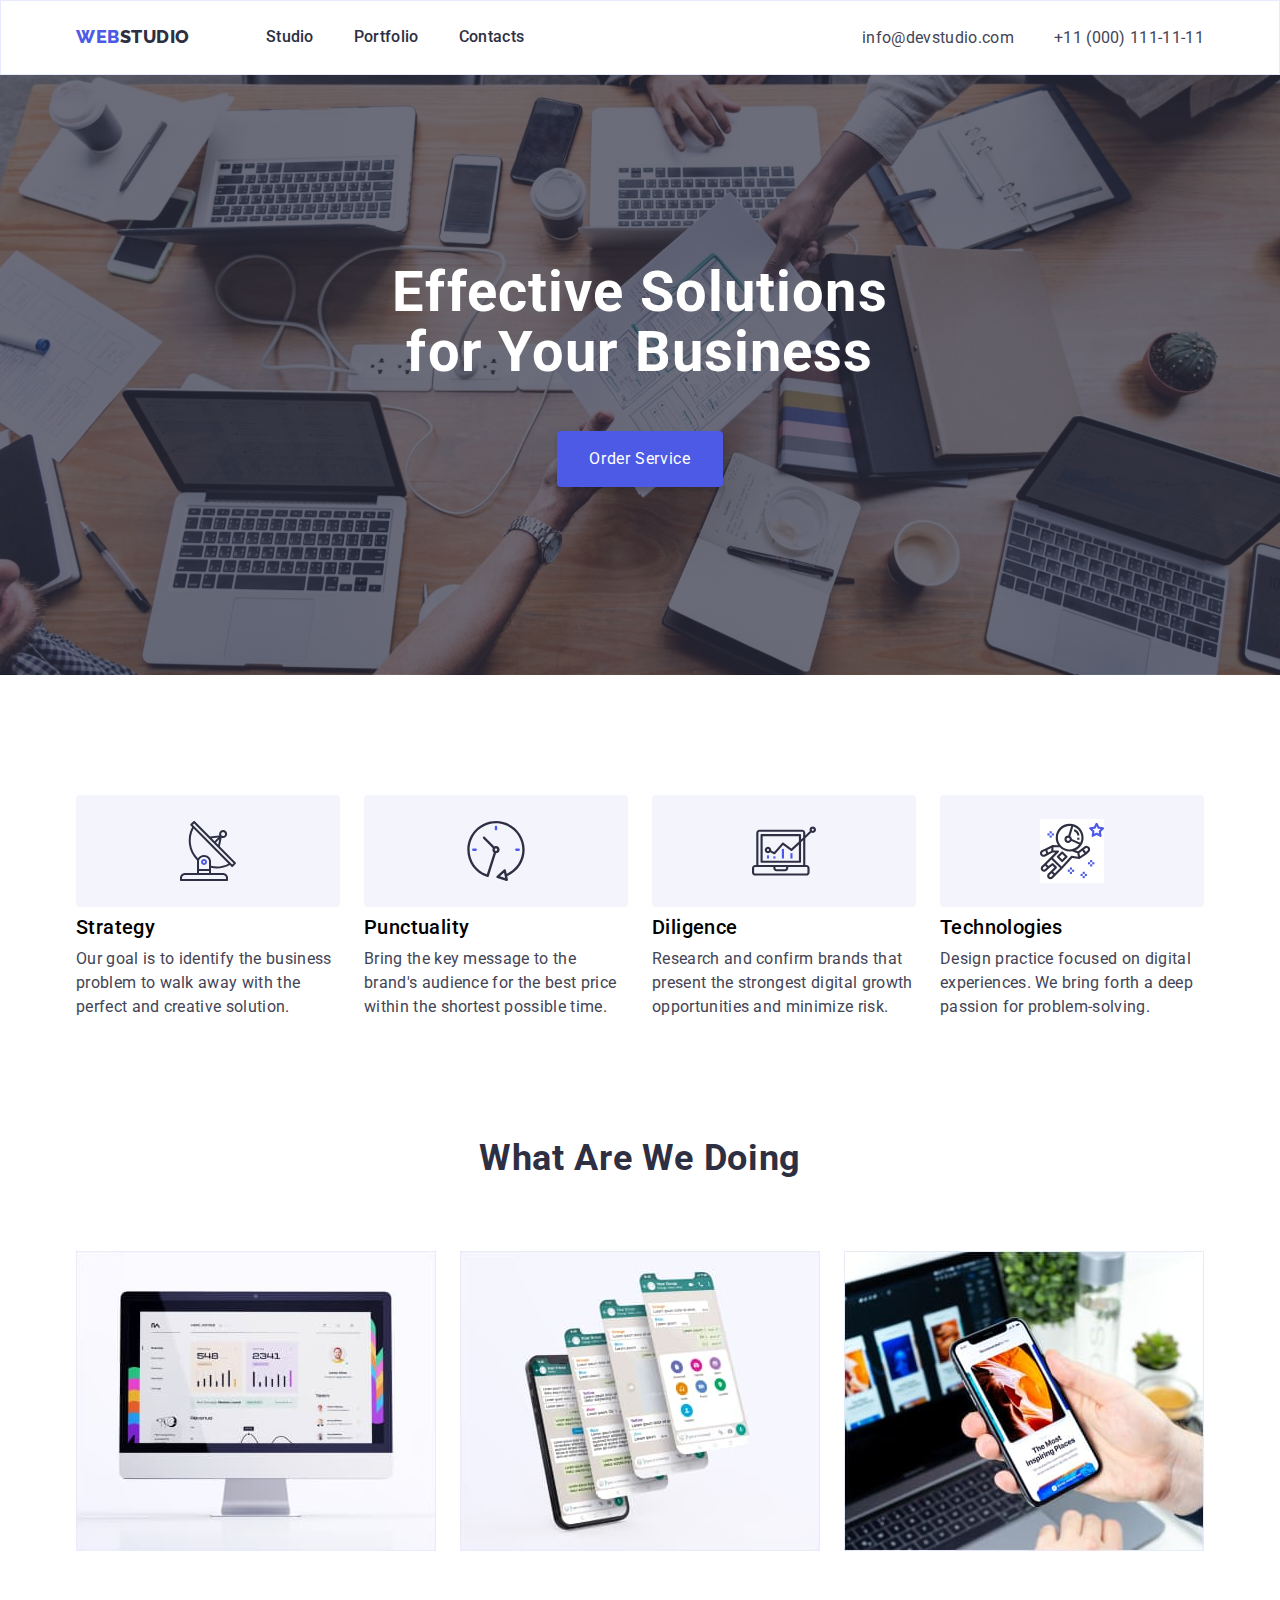
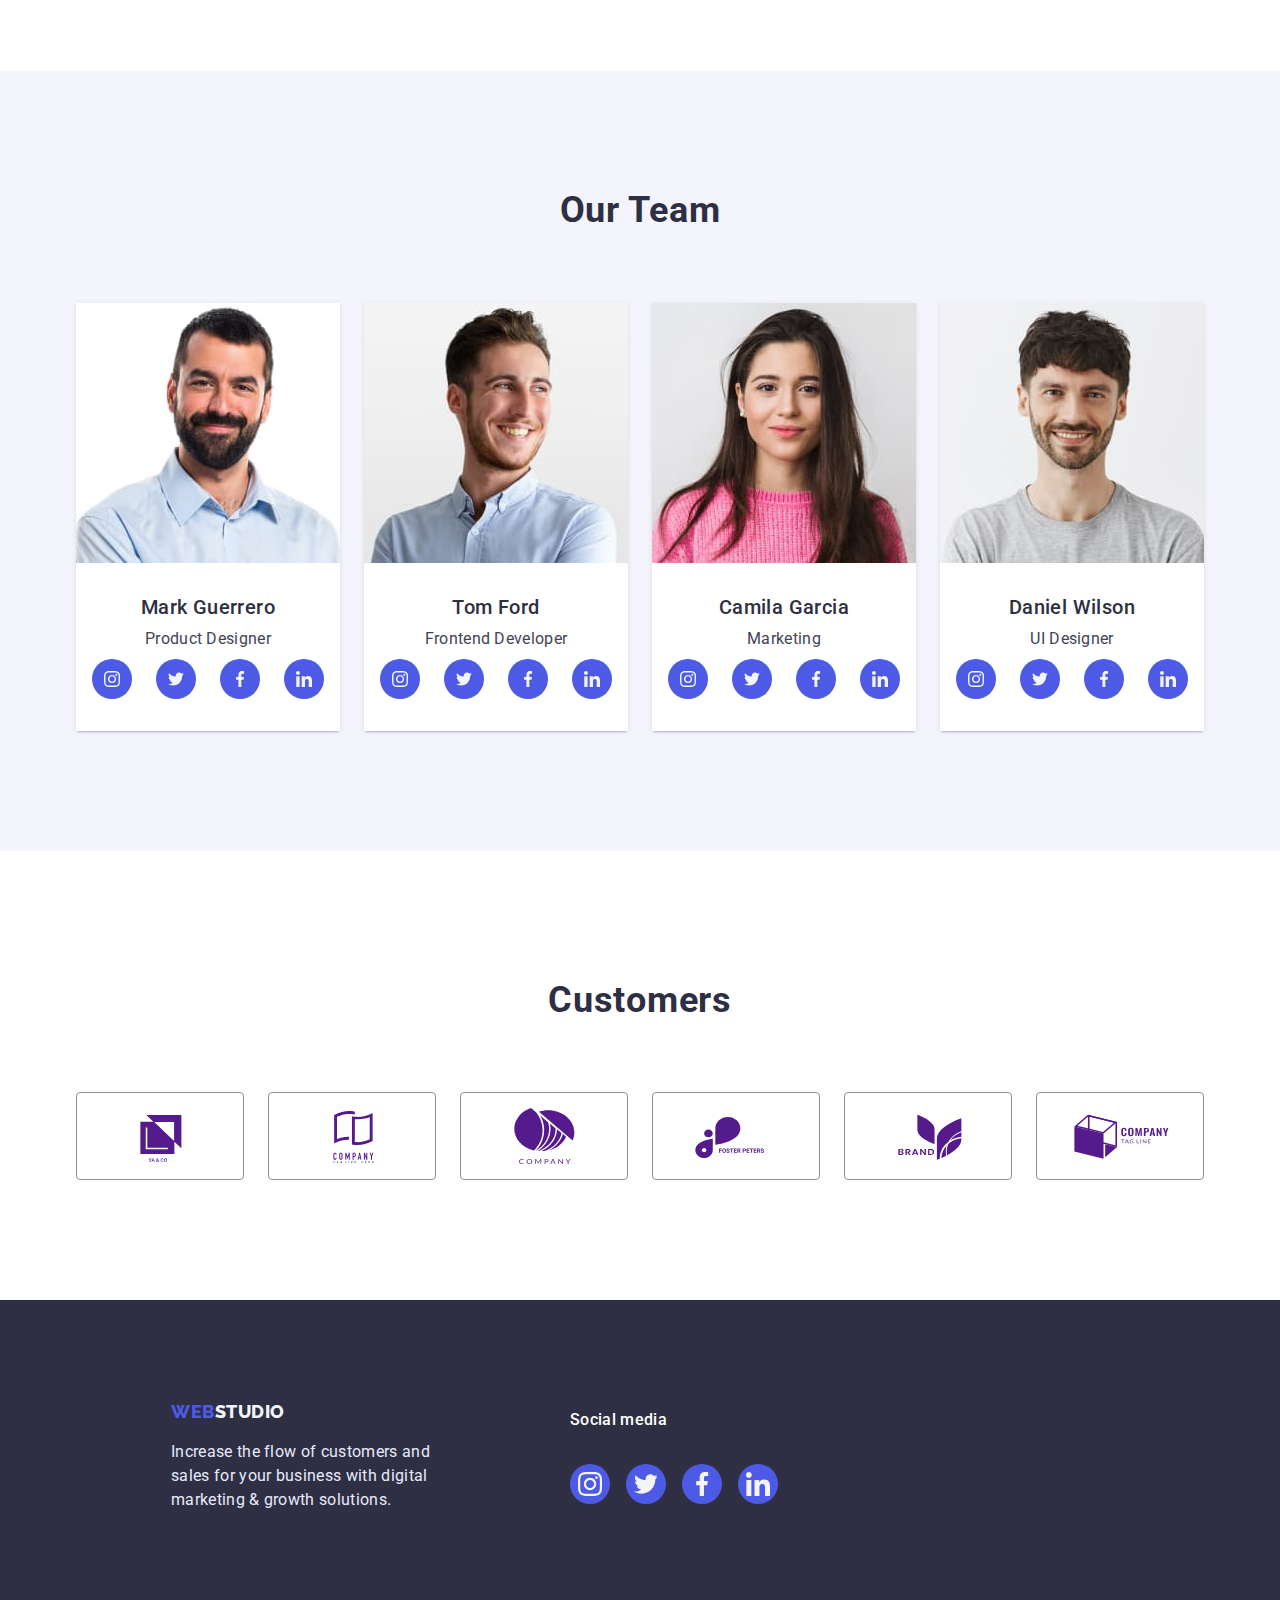
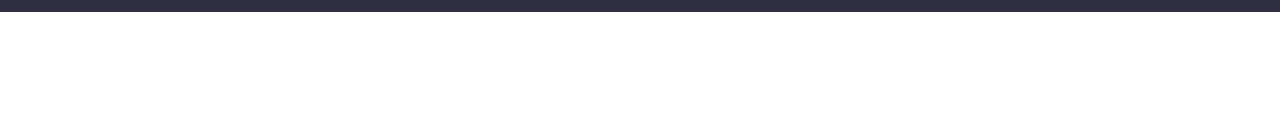
==== commit 368b0a56: "доопрацьовано" ====
--- a/index.html
+++ b/index.html
@@ -252,7 +252,7 @@
         <div class="cotainer-footer cotainer"><a class="footer-logo logo link" href=".index.html">Web <span class="footer-second-logo logo">Studio</span></a>
    <p class="footer-description description">Increase the flow of customers and sales for your business with digital marketing
             & growth solutions.</p></div>
-            <div class="footer-media"><h3 class="footer-media-subject">Social media</h3>
+            <div class="footer-media"><p class="footer-media-subject">Social media</p>
             <ul class="footer-media-list list" >
             <li class="footer-media-item"><a href=""class="footer-media-link">
                 <svg class="footer-media-icon" width="24px" height="24px">
--- a/css/styles.css
+++ b/css/styles.css
@@ -96,7 +96,8 @@
 
 .page-header{
     padding-bottom: 24px;
-    padding-top: 24px;}
+    padding-top: 24px;
+    border:1px solid #E7E9FC;}
 
 
 .header-logo {
@@ -193,21 +194,22 @@
     margin-bottom: 48px;
     color: var(--first-color);}
    
-    
-
-.hirol {
-   background-color: #2E2F42;
-    color: var(--first-color);}
+
 .hirol{
     padding-top: 188px; 
     padding-bottom: 188px;
+    max-width: 1440px;
+    margin-left: auto;
+    margin-right: auto;
     text-align: center;
     background-image:linear-gradient(rgba(46, 47, 66, 0.7),
     rgba(46, 47, 66, 0.7)),
     url(../images/card/bg-min.jpg);
     background-repeat:no-repeat;
     background-size:cover;
-    background-position: center;}  
+    background-position: center;
+    background-color: #2E2F42;
+    color: var(--first-color);}  
 
 .hirol-cotainer{
     text-align: center;}
@@ -251,25 +253,20 @@
     clip: rect(0 0 0 0);
     overflow: hidden;}
 .principes-list{
-    display:flex;
-    margin-bottom: 8px;}
-
-.principes-item{
-    display: flexbox;
-    
+    display:flex;}
+
+.principes-item-icon{
+    display:flexbox ;
+    justify-content: center;} 
+.principes-icon{
+    display: flex;
+    align-items: center;
+    justify-content: center;
+    margin-bottom: 8px;
+    width: 264px;
     height: 112px;
     background: #F4F4FD;
     border-radius: 4px;}
-
-.principes-item-icon{
-    display:flexbox ;
-   justify-content: center;} 
- .principes-icon{
-    display: flex;
-    align-items: center;
-    justify-content: center;
-    width: 264px;
-    height: 112px;}
 
 .principes-item:not(:last-child){
     margin-right:24px;}
@@ -314,7 +311,11 @@
 .tem-subject {
     color: var(--main-title-color);
     margin-bottom: 8px;}
-
+.tem-item{
+    background: #FFFFFF;
+        box-shadow: 0px 1px 6px rgba(46, 47, 66, 0.08), 0px 1px 1px rgba(46, 47, 66, 0.16), 0px 2px 1px rgba(46, 47, 66, 0.08);
+        border-radius: 0px 0px 4px 4px;
+}
 .tem-description {
     color: var(--contact-color);
     margin-bottom: 8px; }
@@ -331,10 +332,10 @@
     background-color: var(--first-color);}
 .tem-item-list{
     display: flex;
-    gap:24px;
-    margin-left:16px;
-    margin-right: 32px;
-    margin-bottom: 32px;}
+    flex-direction: row;
+    text-align: center;
+    justify-content: center;
+    gap:24px;}
 .tem-item-link{
     display: flex;
     justify-content: center;
@@ -350,7 +351,10 @@
 /*-------------------------------------------Customers---------------------------------------------------*/
 .costomers{
     padding-top: 130px;
-    padding-bottom: 120px;}
+    padding-bottom: 120px;
+    margin-left: auto;
+    margin-right: auto;}
+
 .costomers-list{
     display: flex;
     gap:24px;
@@ -358,6 +362,7 @@
     align-items: center;
     width: 100%;
     height: 100%;
+    margin-bottom: 120px;
     border-color: var(--contact-color);}
 
 
@@ -366,9 +371,7 @@
     width: 168px;
     height: 88px;
     justify-content: center;
-    align-items: center;
-    margin-bottom: 120px;
-    border:1px solid var(--main-title-color);}
+    align-items: center;}
 
 .costomers-title{
     font-family: 'Roboto',sans-serif;
@@ -394,17 +397,15 @@
 
 .costomers-link:hover,
 .costomers-link:focus{
-    border:1px px solid var(--focus-color);
-    border-radius:4px ;
+    border-color:var(--focus-color);
+    color: #404BBF;
     fill: var(--accent-color);}
 
 .costomers-icon{
-    fill: #8E8F99;}
- 
-.costomers-icon:hover,
- .costomers-icon:focus{
-    fill:var(--focus-color);}
-    /*---------------------------------------------- footer.------------------------------------ */
+    fill: #8E8F99;
+    fill: currentColor;}
+
+ /*---------------------------------------------- footer.------------------------------------ */
 
 .footer-logo {
     color: var(--btn-color); 
@@ -418,11 +419,11 @@
     width: 264px;}
 
 .footer {
+    display: flex;
+    align-items: center;
     background-color: var(--main-title-color);
     padding-top: 100px;
-    padding-bottom: 100px;
-    display: flex;
-    gap:120px}
+    padding-bottom: 100px;}
 
  .footer-media-list {
      display: flex;
@@ -445,13 +446,14 @@
     align-items: center;
     width: 40px;
     height: 40px;
+    gap:16px;
     border-radius: 50%;
     background-color: var(--accent-color);}
 
     
 .footer-media-link:hover,
 .footer-media-link:focus{
-    background-color: aqua;}
+    background-color:rgba(49, 208, 170, 1);}
 
 .footer-media-subject{
     display: block;
@@ -530,13 +532,11 @@
 .adres{
     margin-left: auto; 
     display: flex;
-    align-items: center;
-    }
+    align-items: center;}
    
 .meil-link:hover,
 .meil-link:focus {
-    color: var(--focus-color);
-}
+    color: var(--focus-color);}
 
 .tel {font-family: 'Roboto';
     font-style: normal;
@@ -553,8 +553,7 @@
     content:center;} 
    
 /* -----------------------------------------------button------------------------------------------------- */
-.adres{
-    padding-bottom: 72px;}
+
 .navegetion{
     padding-top: 96px;
     padding-bottom: 120px;}
@@ -584,7 +583,9 @@
 .navegetion-btn:hover,
 .navegetion-btn:focus {
     color: var(--first-color);
-    background-color: var(--focus-color);}
+    background-color: var(--focus-color);
+    box-shadow: 0px 3px 1px rgba(0, 0, 0, 0.1), 
+    0px 2px 1px rgba(0, 0, 0, 0.08), 0px 2px 2px rgba(0, 0, 0, 0.12);}
 
 .navegetion-list:not(:last-child)  {
     display:flex;
@@ -620,10 +621,13 @@
     flex-direction:row; 
     flex-basis:calc((100% - 48px) / 3);
     background: var(--first-color);
-    border: 1px solid #E7E9FC;
-    box-shadow:0px 1px 6px rgba(46,47,66,0.88);}
-
-    .images-item {
+    border: 1px solid #E7E9FC;}
+
+.images-item:hover,
+.images-item:focus{
+    box-shadow: 0px 1px 6px rgba(46, 47, 66, 0.88)}
+
+.images-item {
     box-shadow:0px 1px 6px rgba(46, 47, 66, 0.88),
     0px 1px 1pxrgba(46, 47, 66, 0.88);}
 
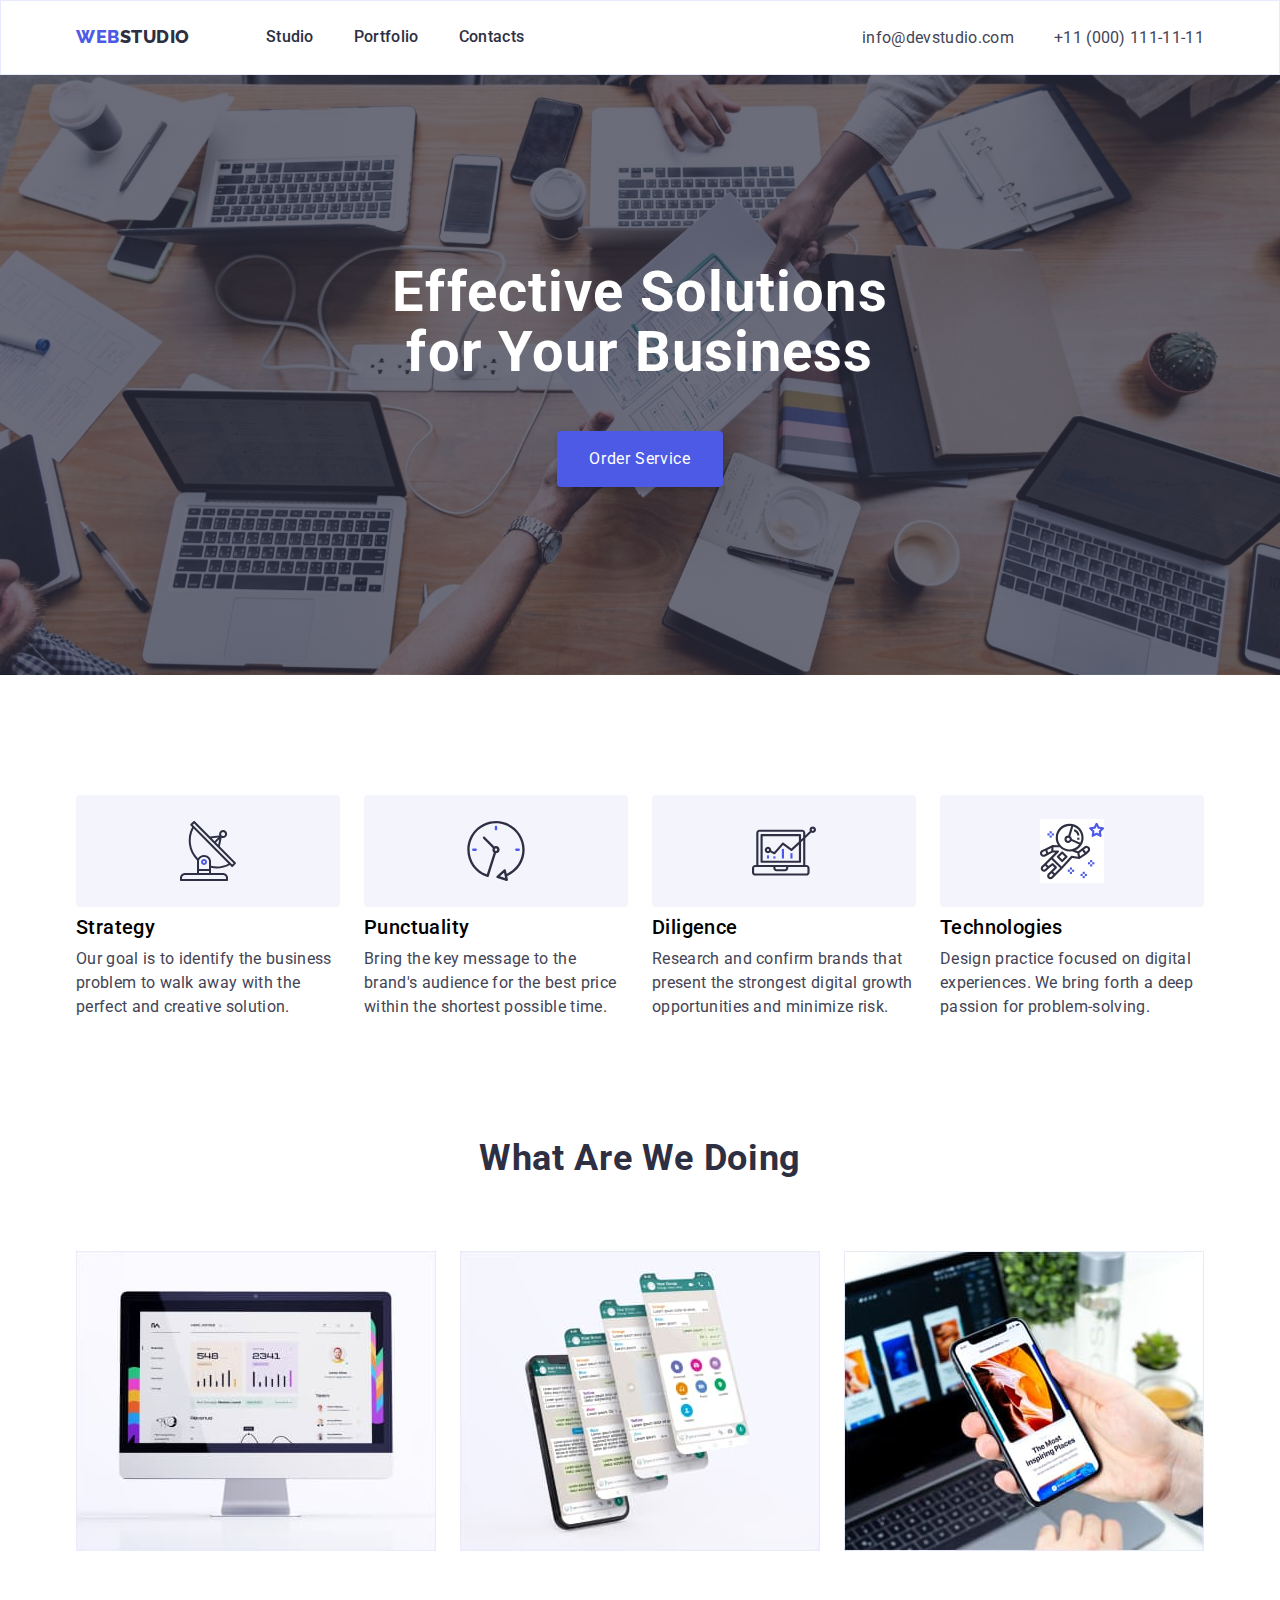
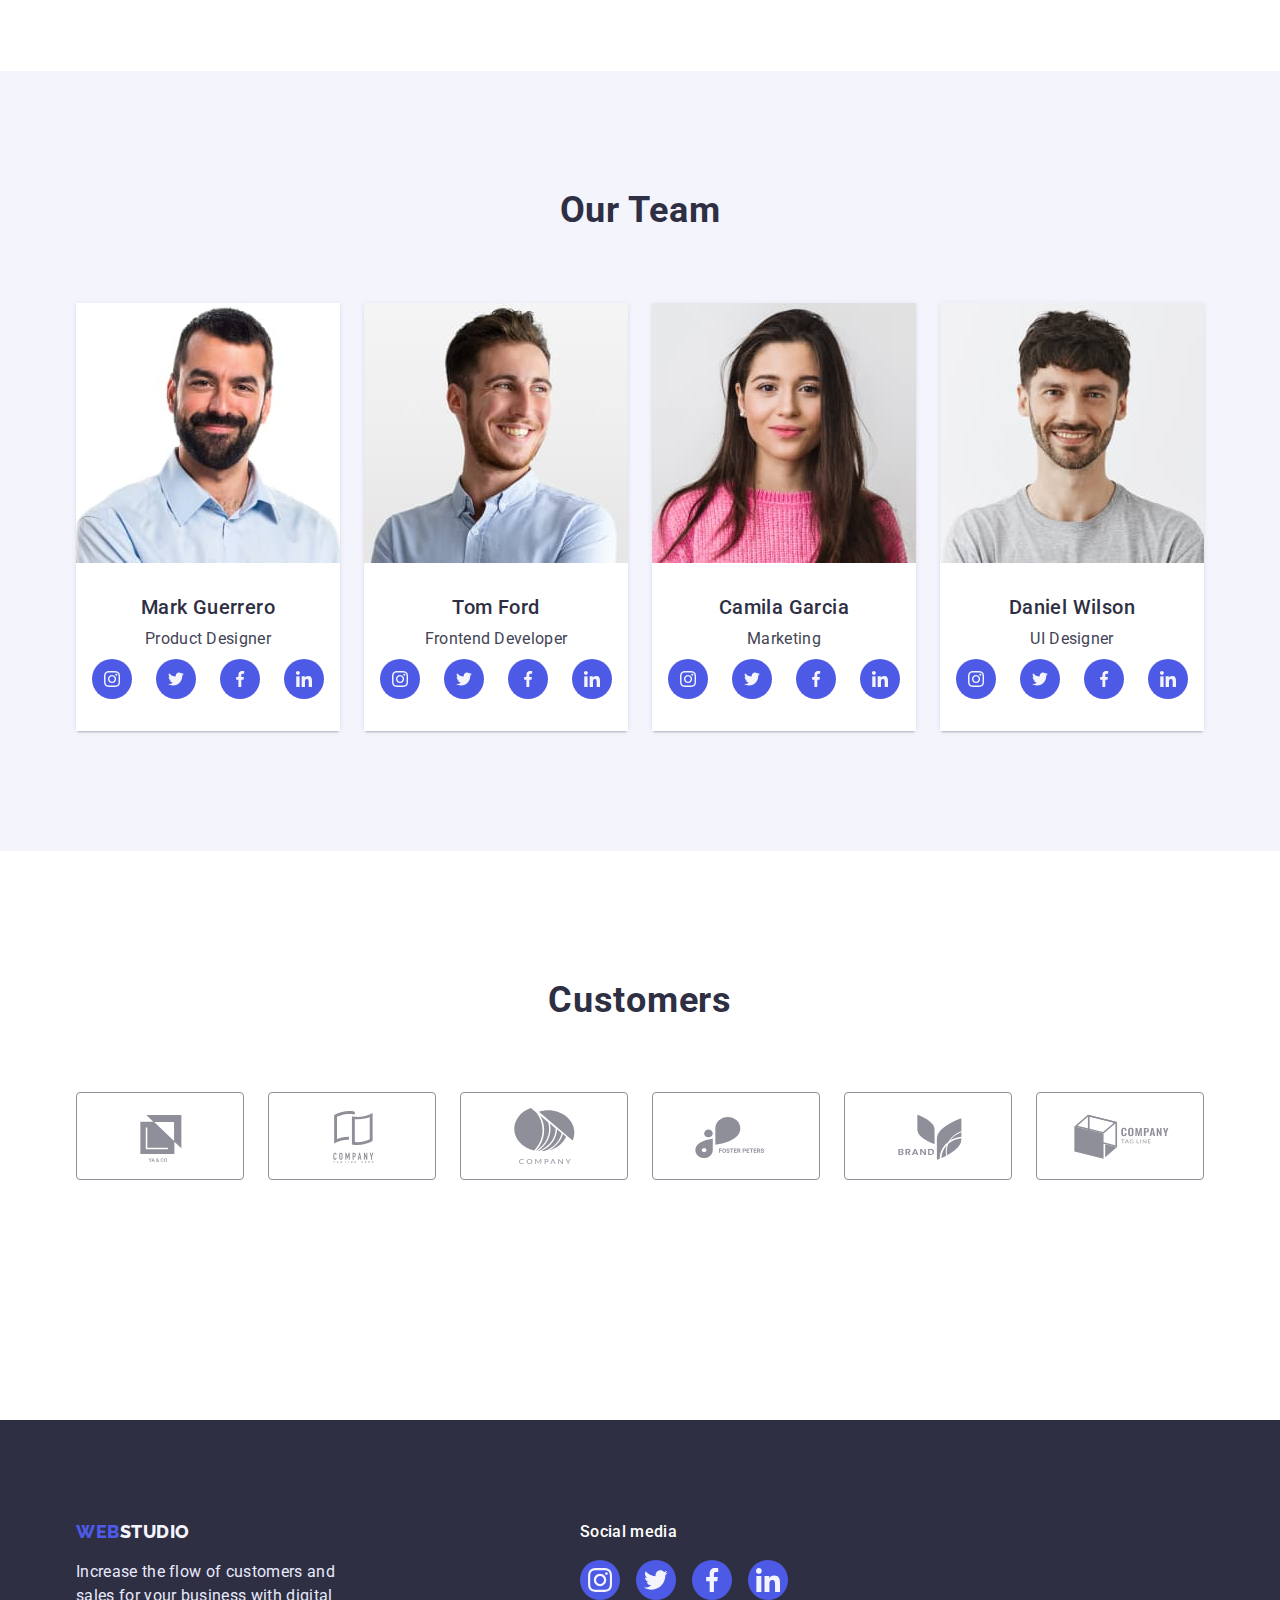
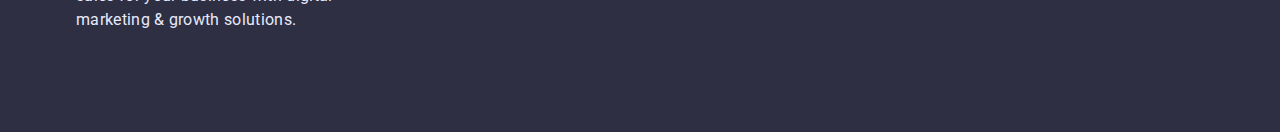
==== commit ac0a9629: "Робота над помилками завершена" ====
--- a/index.html
+++ b/index.html
@@ -216,7 +216,7 @@
                 </li>
             </ul></div>
         </section>
-    </main>
+    
 <!--Customers-->
 <section class="costomers">
     <div class="cotainer">
@@ -247,22 +247,30 @@
                 <use href="./images/symbol-defs.svg#icon-Logo-4"></use>
             </svg></a></li>
         </ul></div>
+    </main>
     <!--futer-->
     <footer class="footer ">
-        <div class="cotainer-footer cotainer"><a class="footer-logo logo link" href=".index.html">Web <span class="footer-second-logo logo">Studio</span></a>
-   <p class="footer-description description">Increase the flow of customers and sales for your business with digital marketing
+        <div class="cotainer-footer cotainer">
+            <div class="footer-logo-descriptioni">
+                <a class="footer-logo logo link" href=".index.html">Web 
+                    <span class="footer-second-logo logo">Studio</span></a>
+   <p class="footer-description description">Increase the flow of customers and 
+    sales for your business with digital marketing
             & growth solutions.</p></div>
             <div class="footer-media"><p class="footer-media-subject">Social media</p>
             <ul class="footer-media-list list" >
             <li class="footer-media-item"><a href=""class="footer-media-link">
                 <svg class="footer-media-icon" width="24px" height="24px">
                     <use href="./images/symbol-defs.svg#icon-instagram-2"></use></svg></a></li>
-            <li class="footer-media-item"><a href=""class="footer-media-link"><svg class="footer-media-icon" width="24px"   height="24px">
+            <li class="footer-media-item"><a href=""class="footer-media-link">
+                <svg class="footer-media-icon" width="24px"   height="24px">
                 <use href="./images/symbol-defs.svg#icon-Group"></use></svg></a></li>
             <li class="footer-media-item"><a href=""class="footer-media-link">
-                <svg class="footer-media-icon" width="24px"  height="24px"><use href="./images/symbol-defs.svg#icon-facebook-1"></use></svg></a></li>
-            <li class="footer-media-item"><a href=""class="footer-media-link">
-                <svg class="footer-media-icon" width="24px"  height="24px"><use href="./images/symbol-defs.svg#icon-linkedin-1"></use></svg></a></li></ul></div>
+                <svg class="footer-media-icon" width="24px"  height="24px">
+                    <use href="./images/symbol-defs.svg#icon-facebook-1"></use></svg></a></li>
+            <li class="footer-media-item"><a href=""class="footer-media-link">
+                <svg class="footer-media-icon" width="24px"  height="24px">
+                    <use href="./images/symbol-defs.svg#icon-linkedin-1"></use></svg></a></li></ul></div></div>
     </footer>
 </body>
 
--- a/css/styles.css
+++ b/css/styles.css
@@ -351,9 +351,7 @@
 /*-------------------------------------------Customers---------------------------------------------------*/
 .costomers{
     padding-top: 130px;
-    padding-bottom: 120px;
-    margin-left: auto;
-    margin-right: auto;}
+    padding-bottom: 120px;}
 
 .costomers-list{
     display: flex;
@@ -401,10 +399,9 @@
     color: #404BBF;
     fill: var(--accent-color);}
 
-.costomers-icon{
-    fill: #8E8F99;
-    fill: currentColor;}
-
+
+   
+   
  /*---------------------------------------------- footer.------------------------------------ */
 
 .footer-logo {
@@ -425,16 +422,18 @@
     padding-top: 100px;
     padding-bottom: 100px;}
 
+
+
+
+
  .footer-media-list {
      display: flex;
-     gap: 16px;
-     margin-bottom: 16px;}
+     gap: 16px;}
 
  .footer-media-item{
     display: block;
     width: 40px;
-    height: 40px;
-    padding-top: 16px;}
+    height: 40px;}
  
 .footer-media{
     display: block;
@@ -448,7 +447,7 @@
     height: 40px;
     gap:16px;
     border-radius: 50%;
-    background-color: var(--accent-color);}
+    background-color:#4D5AE5;}
 
     
 .footer-media-link:hover,
@@ -460,7 +459,8 @@
     margin-bottom: 16px;}
 
 .cotainer-footer{
-   margin-left: 156px;}
+    display: flex;
+    gap: 120px;}
 
 
 .footer-media-subject{
@@ -471,6 +471,8 @@
         line-height: 1.5;
         letter-spacing: 0.02em;
         color:var(--first-color);}
+
+
 /* -----------------------------------------header portfolio--------------------------------------- */
 
 .page-header{
@@ -620,14 +622,21 @@
     margin-bottom: 0;
     flex-direction:row; 
     flex-basis:calc((100% - 48px) / 3);
-    background: var(--first-color);
-    border: 1px solid #E7E9FC;}
-
-.images-item:hover,
+    background: var(--first-color);}
+
+ .images-link{
+    display: block;
+ }
+ 
+ .images-link:hover,
+ .images-link:focus{box-shadow: 0px 1px 6px rgba(46, 47, 66, 0.88)
+}
+
+/*.images-item:hover,
 .images-item:focus{
-    box-shadow: 0px 1px 6px rgba(46, 47, 66, 0.88)}
-
-.images-item {
+    box-shadow: 0px 1px 6px rgba(46, 47, 66, 0.88)}*/
+
+.images-link{
     box-shadow:0px 1px 6px rgba(46, 47, 66, 0.88),
     0px 1px 1pxrgba(46, 47, 66, 0.88);}
 
